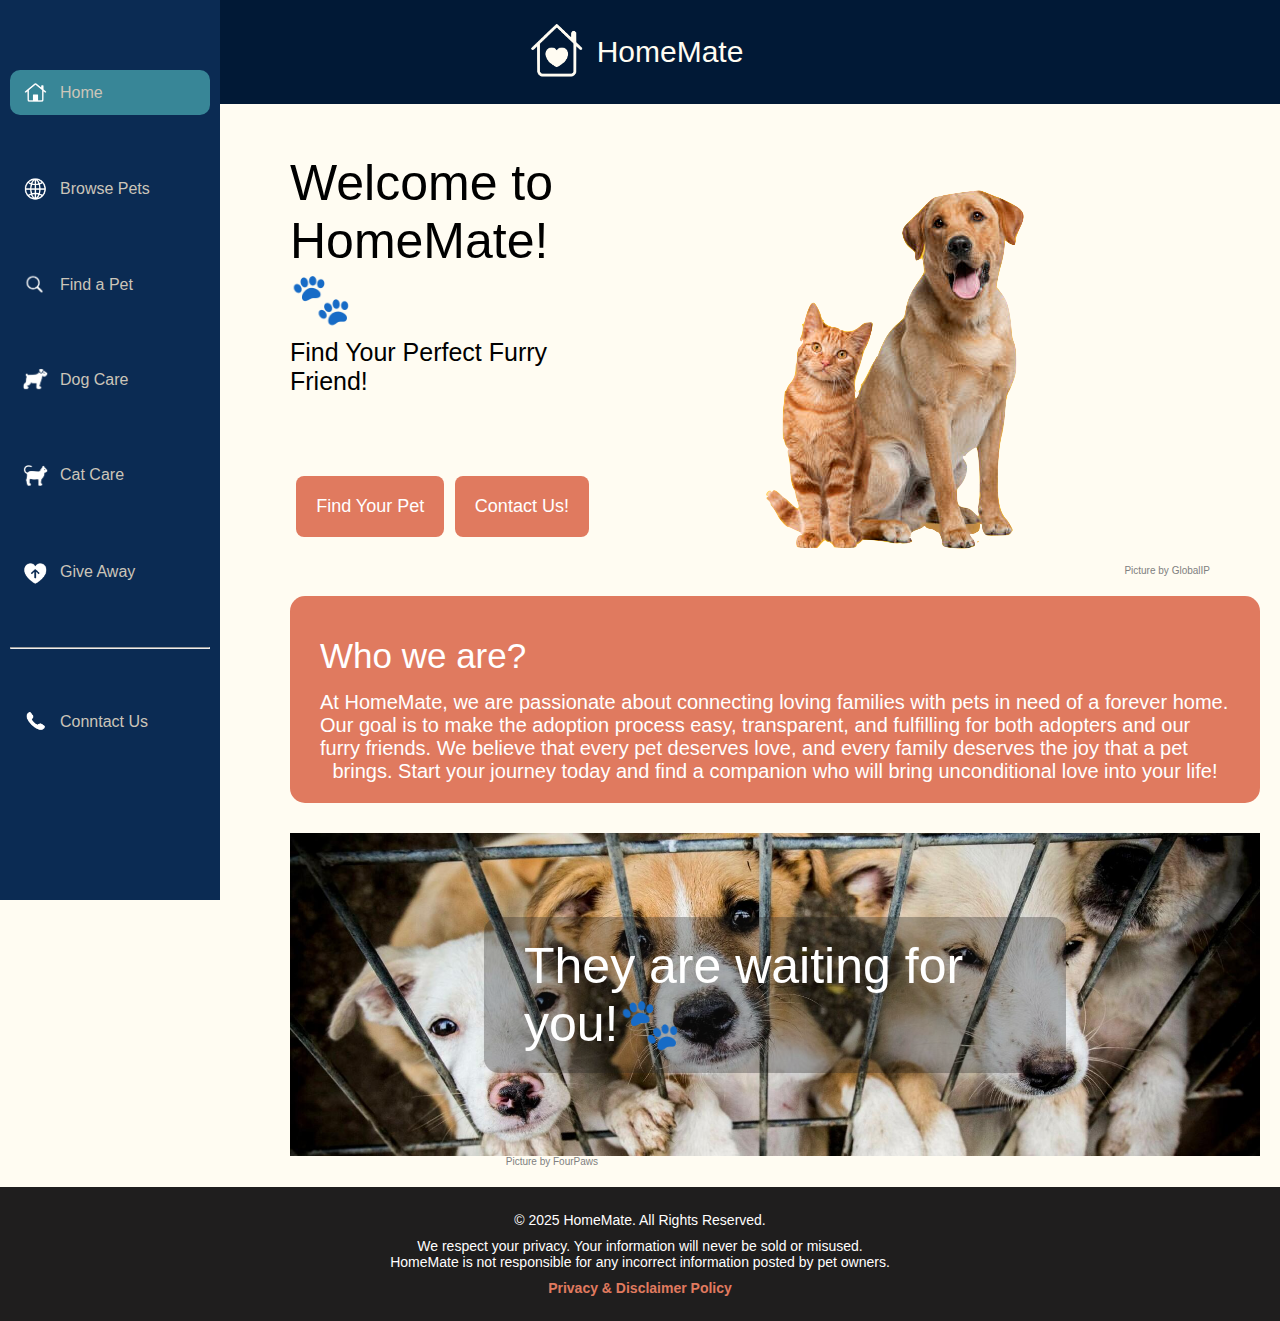
==== index.html @ 2cdd7144 "Rename home.html to index.html" ====
<!DOCTYPE html>

<html lang="e">
    <head>
        <meta charset="utf-8">
        <title>Home </title>
        <link rel="stylesheet" href="styles/sidebar-style.css">
        <link rel="stylesheet" href="styles/header-style.css">
        <link rel="stylesheet" href="styles/index-style.css">
        <link rel="stylesheet" href="styles/global-style.css">
        <link rel="stylesheet" href="styles/footer-style.css">
    </head>
    <body>
        <div class="container">
            <div class="header"> 
                <a href="index.html"><img src="Assets/logo.png"></a>
                <p>HomeMate</p>
            </div>
            <div class="side-bar">
                <ul>
                    <li class="active">
                        <a href="index.html" title="Home">
                            <img src="Assets/house-white.png"> <p>Home</p>
                        </a>
                    </li>
                    <li>
                        <a href="browse.html" title="Browse Pets">
                            <img src="Assets/globe-white.png"> <p>Browse Pets</p>
                        </a>
                    </li>
                    <li>
                        <a href="find.html" title="Find a Pet">
                        <img src="Assets/search-white.png"> <p>Find a Pet</p>
                        </a>
                    </li>
                    <li>
                        <a href="dogcare.html" title="Dog Care">
                            <img src="Assets/dog-white.png"> <p>Dog Care</p>
                        </a>
                    </li>
                    <li>
                        <a href="catcare.html" title="Cat Care">
                            <img src="Assets/cat-white.png"> <p>Cat Care</p>
                        </a>
                    </li>
                    <li>
                        <a href="giveaway.html" title="Give Away a Pet">
                            <img src="Assets/heart-up-white.png"> <p>Give Away</p>
                        </a>
                    </li>
                    <hr>
                    <li>
                        <a href="contact.html" title="Contact">
                            <img src="Assets/phone-white.png"> <p>Conntact Us</p>
                        </a>
                    </li>
                </ul>
            </div>
            <div class="content-area">
                <div class="title-container">
                    <h1> Welcome to HomeMate! 🐾 </h1>
                    <h2> Find Your Perfect Furry Friend! </h2>
                    <a href="find.html" class="btn">Find Your Pet</a>
                    <a href="contact.html" class="btn">Contact Us!</a>
                </div class="">
                <div class="image">
                    <img src="Assets/dog-cat.png" alt="Image of a dog with a cat smiling ">
                    <a class="image-footnote" href="https://www.istockphoto.com/photo/labrador-retriever-dog-panting-and-ginger-cat-sitting-in-front-of-dark-yellow-gm1435010849-476472165" target="_blank"> Picture by GlobalIP </a>
                </div>
                <div class="card">
                    <h1> Who we are? </h1>
                    <p>
                        At <b>HomeMate</b>, we are passionate about <b>connecting loving families</b> with pets in need of a forever home. Our goal is to <b>make the adoption process easy, transparent, and fulfilling</b> for both adopters and our furry friends. 
                        We believe that <b>every pet deserves love</b>, and <b>every family deserves the joy</b> that a pet brings. <b>Start your journey today</b> and find a companion who will bring <b>unconditional love</b> into your life!
                    </p>
                </div>
                <div class="image-container">
                    <img src="Assets/pet-shelter.jpg" alt="Picture of cute dogs behinf bars waiting for being adopted">
                    <div class="image-text">They are waiting for you!🐾</div>
                </div>
                <a class="image-footnote" href="https://www.four-paws.org/campaigns-topics/topics/companion-animals/adoption" target="_blank"> Picture by FourPaws </a>
            </div>
            <div class="footer">
                <p>&copy; 2025 HomeMate. All Rights Reserved.</p>
                <p>
                    We respect your privacy. Your information will never be sold or misused. 
                    <br>HomeMate is not responsible for any incorrect information posted by pet owners.
                </p>
                <p>
                    <a href="privacy.html">Privacy & Disclaimer Policy</a>
                </p>
            </div>
        </div>
       
    </body>
</html>
---- styles/sidebar-style.css ----
/* Start of default values for Sidebar*/
.side-bar {
    width: 70px;
    height: 100vh;
    position: fixed;
    top: 0;
    left: 0;
    padding: 20px 10px;
    background-color: #0B2B53;
    transition: width 0.5s ease-in-out;
    z-index: 100;
    overflow: hidden;
}

ul {
    list-style-type: none;
    padding: 0;
    margin: 0;
}

ul li{
    position: relative;
    padding: 10px;
    margin: 50px 0;
    border-radius: 10px;
    transition: background 0.3s;
}


ul li a {
    display: flex;
    align-items: center;
    text-decoration: none;
    color: #CCC5B9;
}

ul li img {
    width: 30px;
    transition: margin 0.3s;
    align-items: center;
}

ul li p {
    position: absolute;
    left: 50px;
    top: 50%;
    transform: translateY(-50%);
    display: none;
    white-space: nowrap;
    transition: opacity 0.3s;
}

/* End of default values for Sidebar*/

/* Sidebar Interactions */

.side-bar:hover{
    width: 220px;
}

.side-bar:hover ul li img{
    margin-right: 10px;
}

.side-bar:hover ul li a p {
    display: block;
    opacity: 1;
}

.side-bar:hover ul li {
    justify-content: flex-start;
}
ul li:hover {
    background-color: #38869750;
}
li.active {
    background-color: #388697;
}
li.active:hover {
    background-color: #388697;
}

/* Mobile Small Screens */
@media (max-width: 900px) {
    .side-bar {
        width: 100%;
        height: auto;
        position: relative;
        padding: 10px;
    }

    .side-bar ul {
        display: flex;
        justify-content: space-around;
    }

    .side-bar ul li {
        margin: 0;
        padding: 5px;
    }

    .side-bar ul li img {
        width: 25px;
    }

    .side-bar ul li p {
        display: none !important;
    }

    .side-bar:hover {
        width: 100%;
    }
}
---- styles/header-style.css ----
.header{
    display: flex;
    align-items: center;
    justify-content: center;
    background-color: #011936;
    padding: 20px;
    width: 100%;
    height: auto;
}

.header img {
    width: 60px;
    height: auto;
}

.header p {
    margin: 10px;
    font-size: 30px;
    color: #FFFCF2;
    font-weight: lighter;
}

@media (max-width: 900px) {
    .header {
        flex-direction: column;
        text-align: center;
    }
    
    .header img {
        width: 40px; /* Slightly smaller logo */
    }

    .header p {
        font-size: 20px; /* Reduce font size on smaller screens */
    }
}
---- styles/index-style.css ----
.content-area {
    display: grid;
    grid-template-columns: 1fr;
    grid-template-rows: 1fr auto auto;
    margin-left: 90px;
    padding: 20px;
    transition: margin-left 0.5s ease;
}

.container, .content-area {
    overflow: visible;
}

.title-container {
    grid-column: span ;
}

.title-container h1{
    font-size: 50px;
}

.title-container h2{
    font-size: 25px;
}

.image {
    display: flex;
    flex-direction: column;
    grid-area: 1/3/2/4;
    min-width: 30%;
}

.image-footnote {
    text-align: right;
    font-weight: lighter;
    font-size: 10px;
    text-decoration: none;
    color: gray;
}

.card{
    gap: 10px;
    grid-area: 2/1/3/3;
    margin-top: 20px;
    margin-bottom: 30px;
    background-color: #E07A5F;
    padding: 30px;
    border-radius: 15px;
    grid-column: span 3;
    grid-row: span 1;
    color: white;
    max-width: 100%;
    word-wrap: break-word;
    overflow-wrap: break-word;
    padding-bottom: 20px;
}

.card h1 {
    font-size: 35px;
    font-weight: 300;
    margin-top: 10px;
}

.card p {
    font-size: 20px;
    font-weight: lighter;
    text-align-last: center;
    margin-top: 15px;
    min-width: auto;
    min-height: auto
}

.btn {
    display: inline-block;
    padding: 20px 20px;
    background-color: #E07A5F;
    color: white;
    text-decoration: none;
    font-size: 18px;
    border-radius: 8px;
    margin-top: 80px;
    text-align: center;
    margin-left: 2%;
}


.btn:hover {
    background-color: #E07A5F80;
}
.btn:active {
    background-color: #bc411f;
}

.image-container {
    position: relative;
    grid-column: span 3;
    grid-row: span 2;
    width: 100%;
    display: flex; 
    justify-content: center;
    align-items: center; 
    overflow: hidden; 
}

.image-container img {
    max-width: 100%;
    height: auto;
}

.image-text {
    position: absolute;
    top: 50%; 
    left: 50%;
    transform: translate(-50%, -50%);
    color: white;
    font-size: 50px;
    font-weight: light;
    background: rgba(30, 30, 30, 0.314);
    border-radius: 20px;
    padding: 20px 40px; 
    border-radius: 15px;
    display: flex;
    align-items: center;
    justify-content: center;
    min-width: 60%;
    min-height: 80px;
}

@media (max-width: 1525px) {
    .image {
        display: flex;
        justify-content: center;
        min-width: 30%;
        margin-right: 50px;
    }
}

@media (max-width: 900px) {
    .content-area {
        grid-template-columns: 1fr;
        padding: 10px;
        gap: 20px;
    }

    .title-container {
        display: flex;
        flex-direction: column;
        align-items: center;
    }

    .btn {
        display: block;
        width: 80%;
        text-align: center;
        margin: 10px auto;
        font-size: 16px;
        padding: 12px 20px;
    }

    .card {
        padding: 20px;
        margin: 10px 0;
        text-align: center;
    }

    .image {
        grid-area: 2/1/2/3;
        display: flex;
        flex-direction: column;
        align-items: center;
        width: 100%;
    }   

    .image img {
        max-width: 70%;
        height: auto;
    }

    .image-text {
        font-size: 4vw;
        padding: 10px 20px;
    }

    .card h1 {
        font-size: 23px;
    }

    .card p {
        font-size: 15px;
    }
}
---- styles/global-style.css ----
/* Global Default Styles */
*{
    margin: 0;
    padding: 0;
    box-sizing: border-box;
    font-family: Helvetica;
}
body{
    background-color: #FFFCF2 ;
}

/* Content Area Global styles*/
.content-area {
    margin-left: 120px;
    padding: 20px;
    transition: margin-left 0.5s ease;
}

/* Content area pushed to the right by sidebar hovering */
.side-bar:hover + .content-area{
    margin-left: 270px;
}

/* Title Container Styles */
.title-container h1 {
    font-size: 50px;
    font-weight: 300;
    margin-top: 30px;
}
.title-container h2 {
    font-size: 25px;
    margin-top: 10px;
    font-weight: lighter;
}
.title-container h3{
    font-size: 25px;
    font-weight: lighter;
    margin-top: 20px;
    margin-bottom: 15px;
}
.title-container p{
    font-size: 20px;
    font-weight: normal;
    margin-left: 15px;
    margin-top: 10px;
    margin-bottom: 20px;
    margin-right: 10px;
}

/* Small devices Global styles */
@media (max-width: 900px) {
    .content-area {
        margin-left: 0 !important; /* Prevent shifting */
    }
    
    .title-container h1 {
        font-size: 34px;
    }

    .title-container h2 {
        font-size: 20px;
    }
    .form-group label{
        font-size: 18px;
    }
}
---- styles/footer-style.css ----
.footer {
    background-color: #1f1e1e; /* Distinct background color */
    color: white;
    text-align: center;
    padding: 15px 20px;
    width: 100%;
    font-size: 14px;
    position: relative;
    bottom: 0;
    left: 0;
}

.footer p{
    margin: 10px;
    font-weight: lighter;
}

.footer a {
    color: #E07A5F; /* Gold color for visibility */
    text-decoration: none;
    font-weight: bold;
    margin: 10px;
    margin-top: 20px
}

.footer a:hover {
    text-decoration: underline;
}
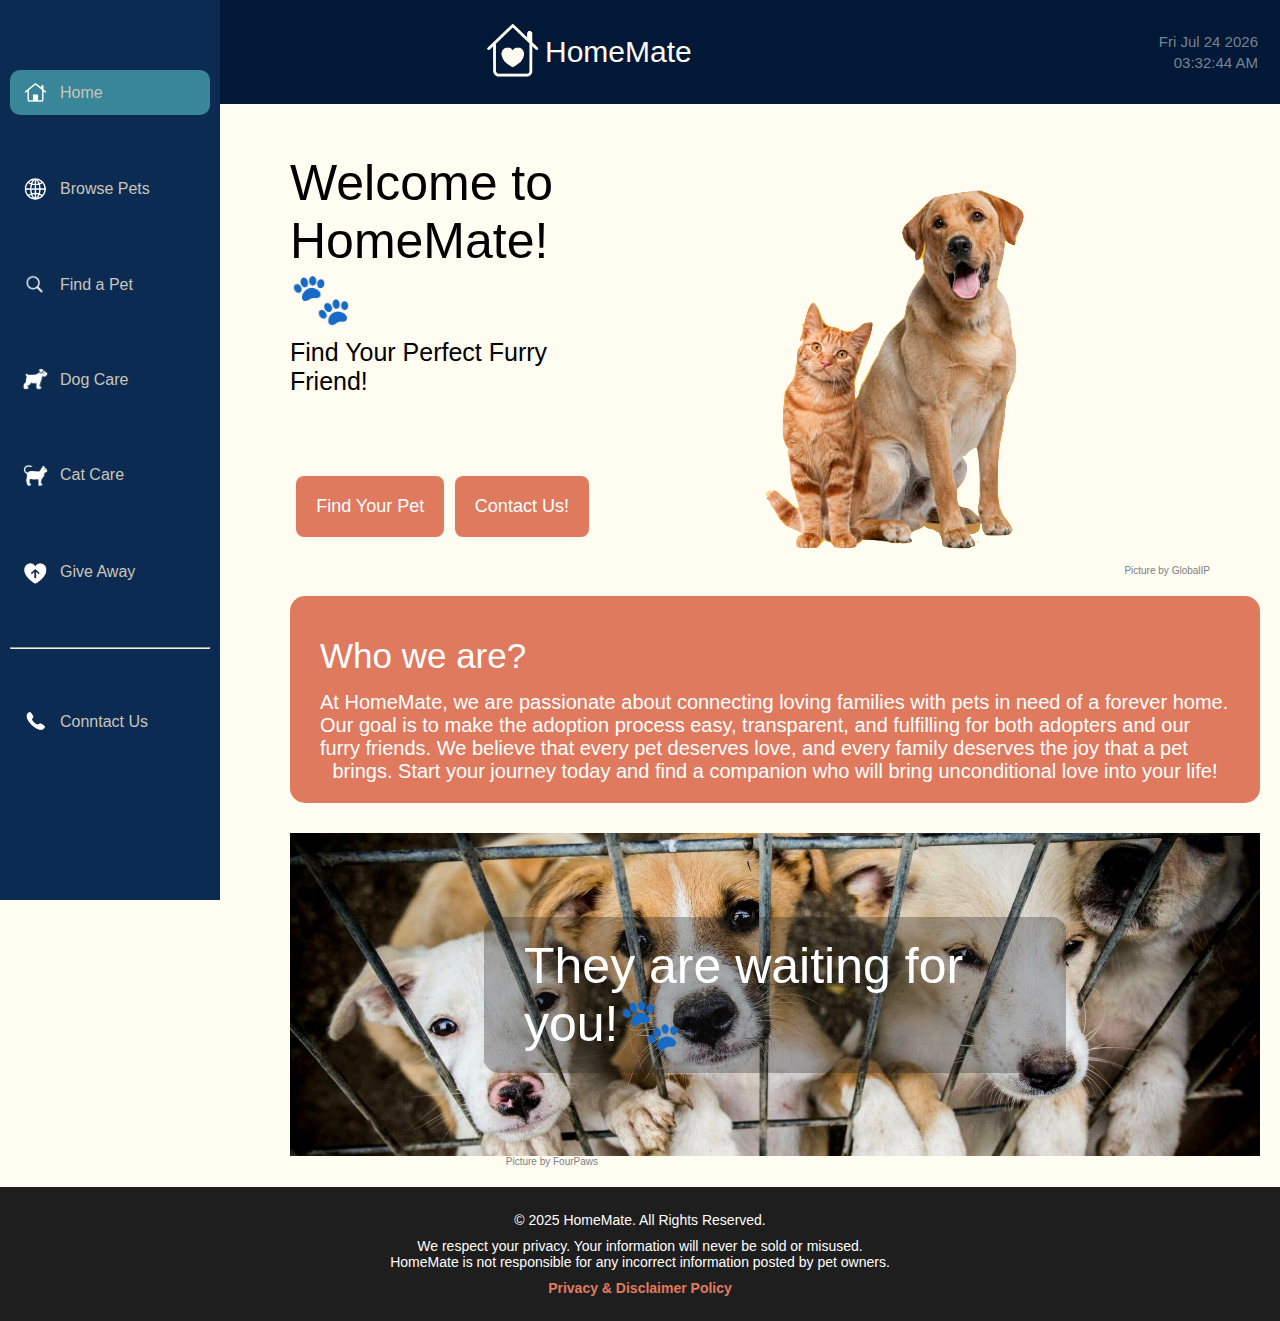
==== commit e1d0d40a: "Implementation of the date and time in Header" ====
--- a/index.html
+++ b/index.html
@@ -3,18 +3,27 @@
 <html lang="e">
     <head>
         <meta charset="utf-8">
+        <meta name="viewport" content="width=device-width, initial-scale=1.0">
         <title>Home </title>
         <link rel="stylesheet" href="styles/sidebar-style.css">
         <link rel="stylesheet" href="styles/header-style.css">
+        <link rel="stylesheet" href="styles/global-style.css">
         <link rel="stylesheet" href="styles/index-style.css">
-        <link rel="stylesheet" href="styles/global-style.css">
         <link rel="stylesheet" href="styles/footer-style.css">
     </head>
     <body>
         <div class="container">
-            <div class="header"> 
-                <a href="index.html"><img src="Assets/logo.png"></a>
-                <p>HomeMate</p>
+            <div class="header">
+                <div>
+                </div>
+                <div class="logo">
+                    <a href="index.html"><img src="Assets/logo.png"></a>
+                    <p>HomeMate</p>
+                </div>
+                <div class="date-time">
+                    <p id="date"> -- -- -- </p>
+                    <p id="time"> -- -- -- </p>
+                </div>
             </div>
             <div class="side-bar">
                 <ul>
@@ -58,8 +67,8 @@
             </div>
             <div class="content-area">
                 <div class="title-container">
-                    <h1> Welcome to HomeMate! 🐾 </h1>
-                    <h2> Find Your Perfect Furry Friend! </h2>
+                    <h1 class="main-title"> Welcome to HomeMate! 🐾 </h1>
+                    <h2 class="main-subheading"> Find Your Perfect Furry Friend! </h2>
                     <a href="find.html" class="btn">Find Your Pet</a>
                     <a href="contact.html" class="btn">Contact Us!</a>
                 </div class="">
@@ -91,6 +100,6 @@
                 </p>
             </div>
         </div>
-       
+        <script src="scripts/header.js"></script>
     </body>
 </html>--- a/styles/sidebar-style.css
+++ b/styles/sidebar-style.css
@@ -81,7 +81,7 @@
 }
 
 /* Mobile Small Screens */
-@media (max-width: 900px) {
+@media (max-width: 1200px) {
     .side-bar {
         width: 100%;
         height: auto;
--- a/styles/header-style.css
+++ b/styles/header-style.css
@@ -1,12 +1,20 @@
+
 
 .header{
     display: flex;
     align-items: center;
-    justify-content: center;
+    justify-content: space-between;
+    margin-left: auto;
     background-color: #011936;
     padding: 20px;
     width: 100%;
     height: auto;
+    margin: 0 auto;
+}
+
+.logo {
+    display: flex;
+    align-items: center;
 }
 
 .header img {
@@ -15,23 +23,47 @@
 }
 
 .header p {
-    margin: 10px;
+    margin: 2px;
     font-size: 30px;
     color: #FFFCF2;
     font-weight: lighter;
 }
 
-@media (max-width: 900px) {
+.date-time {
+    display: flex;
+    flex-direction: column;
+    align-items: flex-end;
+}
+
+.date-time p {
+    font-size: 15px;
+    justify-content: center;
+    font-weight: 100;
+    color: rgba(221, 219, 219, 0.557);
+}
+
+
+@media (max-width: 1200px) {
     .header {
         flex-direction: column;
         text-align: center;
     }
     
     .header img {
-        width: 40px; /* Slightly smaller logo */
+        width: 40px;
     }
 
     .header p {
-        font-size: 20px; /* Reduce font size on smaller screens */
+        font-size: 20px;
+    }
+    .date-time {
+        display: flex;
+        flex-direction: row;
+        align-items: center;
+    }
+    .date-time p {
+        font-size: 10px;
+        justify-content: center;
+        font-weight: 100;
     }
 }--- a/styles/global-style.css
+++ b/styles/global-style.css
@@ -48,7 +48,7 @@
 }
 
 /* Small devices Global styles */
-@media (max-width: 900px) {
+@media (max-width: 1200px) {
     .content-area {
         margin-left: 0 !important; /* Prevent shifting */
     }
--- a/styles/index-style.css
+++ b/styles/index-style.css
@@ -135,11 +135,10 @@
     }
 }
 
-@media (max-width: 900px) {
+@media (max-width: 1200px) {
     .content-area {
         grid-template-columns: 1fr;
         padding: 10px;
-        gap: 20px;
     }
 
     .title-container {
@@ -148,9 +147,18 @@
         align-items: center;
     }
 
+    .main-title {
+        text-align: center;
+    }
+
+    .main-subheading {
+        margin-bottom: 20px;
+
+    }
+
     .btn {
         display: block;
-        width: 80%;
+        width: 50%;
         text-align: center;
         margin: 10px auto;
         font-size: 16px;
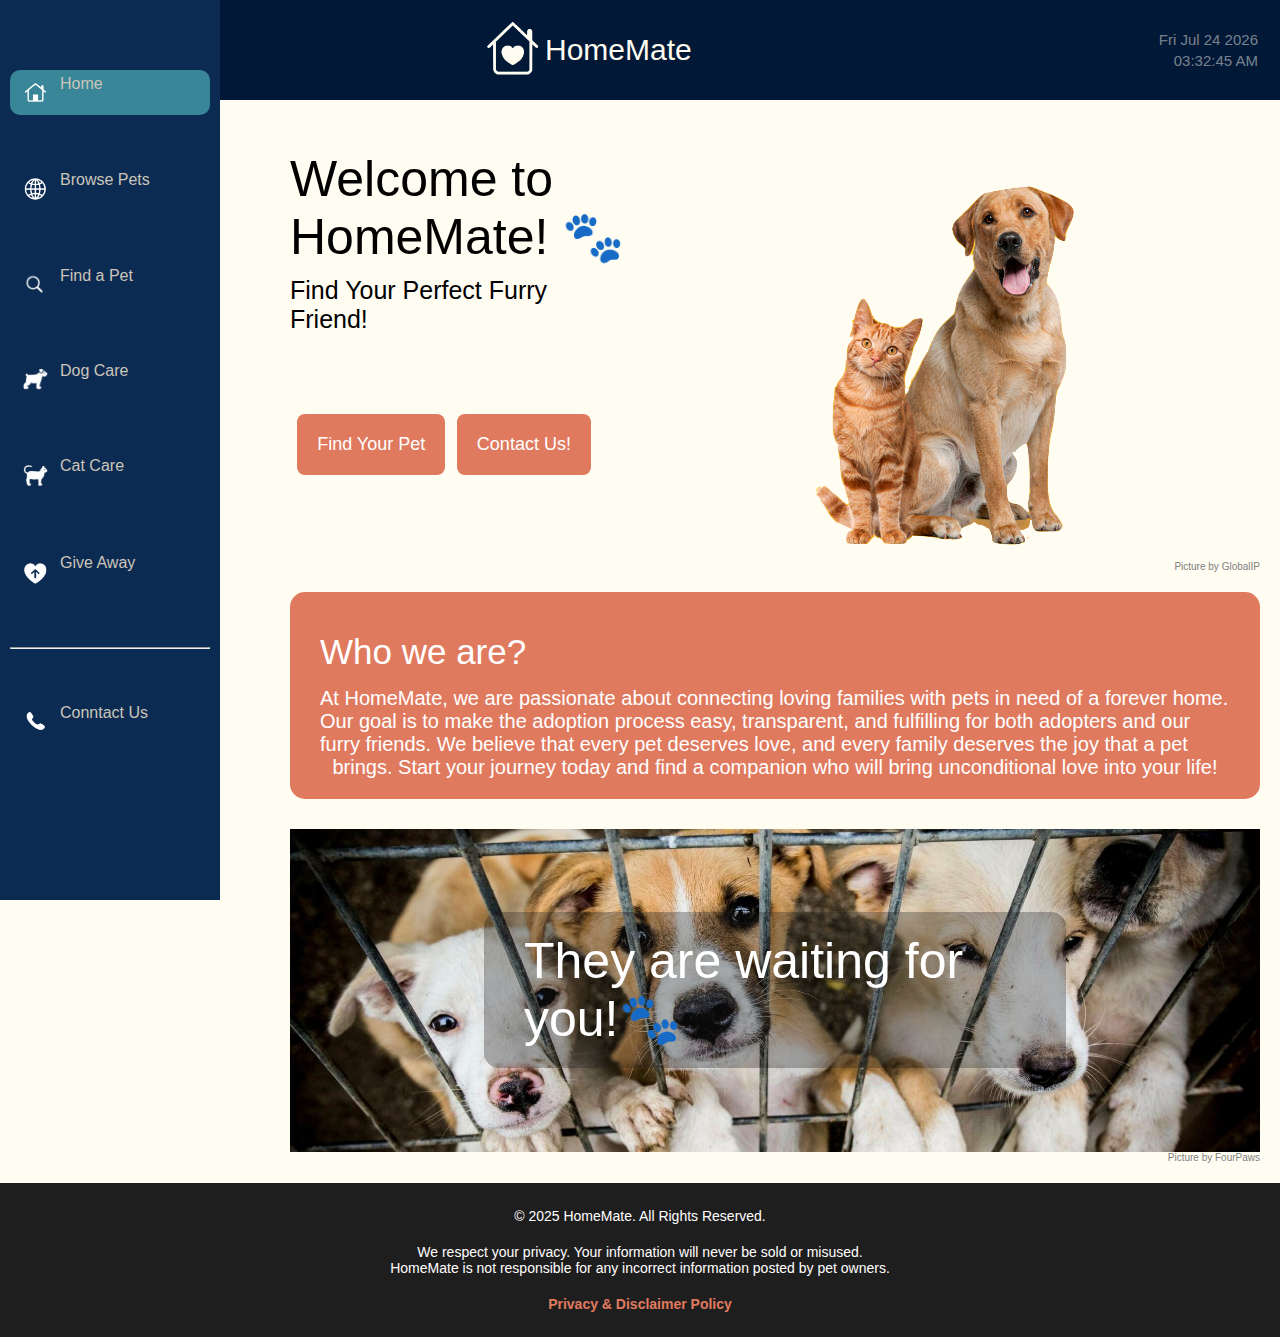
==== commit baa93b54: "Fixed bugs and centred content for small screens" ====
--- a/index.html
+++ b/index.html
@@ -5,9 +5,9 @@
         <meta charset="utf-8">
         <meta name="viewport" content="width=device-width, initial-scale=1.0">
         <title>Home </title>
+        <link rel="stylesheet" href="styles/global-style.css">
         <link rel="stylesheet" href="styles/sidebar-style.css">
         <link rel="stylesheet" href="styles/header-style.css">
-        <link rel="stylesheet" href="styles/global-style.css">
         <link rel="stylesheet" href="styles/index-style.css">
         <link rel="stylesheet" href="styles/footer-style.css">
     </head>
@@ -87,6 +87,7 @@
                     <img src="Assets/pet-shelter.jpg" alt="Picture of cute dogs behinf bars waiting for being adopted">
                     <div class="image-text">They are waiting for you!🐾</div>
                 </div>
+                <div></div> <div></div>
                 <a class="image-footnote" href="https://www.four-paws.org/campaigns-topics/topics/companion-animals/adoption" target="_blank"> Picture by FourPaws </a>
             </div>
             <div class="footer">
--- a/styles/global-style.css
+++ b/styles/global-style.css
@@ -5,20 +5,34 @@
     box-sizing: border-box;
     font-family: Helvetica;
 }
+
 body{
     background-color: #FFFCF2 ;
 }
 
+.container {
+    display: grid;
+    grid-template-areas:
+    "header header header"
+    "side-bar content-area  content-area"
+    "footer footer foooter";
+    height: 100%; /* Full screen height */
+    grid-template-columns: 70px 1fr;
+}
+
 /* Content Area Global styles*/
 .content-area {
-    margin-left: 120px;
+    grid-area: content-area;
+    margin-left: 50px;
     padding: 20px;
     transition: margin-left 0.5s ease;
+    height: 100%;
 }
 
 /* Content area pushed to the right by sidebar hovering */
 .side-bar:hover + .content-area{
-    margin-left: 270px;
+    transition: margin-left 0.5s ease;
+    margin-left: 200px;
 }
 
 /* Title Container Styles */
@@ -31,6 +45,7 @@
     font-size: 25px;
     margin-top: 10px;
     font-weight: lighter;
+    padding-right: 40px;
 }
 .title-container h3{
     font-size: 25px;
@@ -46,19 +61,36 @@
     margin-bottom: 20px;
     margin-right: 10px;
 }
+.title-container hr {
+    margin-top: 20px;
+    width: 90%;
+}
 
 /* Small devices Global styles */
 @media (max-width: 1200px) {
+    .container {
+        display: grid;
+        grid-template-areas:
+        "header header"
+        "side-bar side-bar"
+        "content-area  content-area"
+        "footer foooter";
+        height: 100vh; /* Full screen height */
+        grid-template-columns: 70px 1fr;
+    }    
     .content-area {
-        margin-left: 0 !important; /* Prevent shifting */
+        margin-left: 0px !important;/* Prevent shifting */
     }
     
     .title-container h1 {
         font-size: 34px;
+        text-align: center;
     }
 
     .title-container h2 {
         font-size: 20px;
+        padding-right: 30px;
+        text-align: center;
     }
     .form-group label{
         font-size: 18px;
--- a/styles/sidebar-style.css
+++ b/styles/sidebar-style.css
@@ -1,14 +1,15 @@
 /* Start of default values for Sidebar*/
 .side-bar {
+    grid-area: side-bar;
+    position: fixed;
     width: 70px;
     height: 100vh;
-    position: fixed;
     top: 0;
     left: 0;
     padding: 20px 10px;
     background-color: #0B2B53;
     transition: width 0.5s ease-in-out;
-    z-index: 100;
+    z-index: 10;
     overflow: hidden;
 }
 
@@ -41,7 +42,6 @@
 }
 
 ul li p {
-    position: absolute;
     left: 50px;
     top: 50%;
     transform: translateY(-50%);
@@ -84,7 +84,7 @@
 @media (max-width: 1200px) {
     .side-bar {
         width: 100%;
-        height: auto;
+        height: 60px;
         position: relative;
         padding: 10px;
     }
--- a/styles/header-style.css
+++ b/styles/header-style.css
@@ -1,14 +1,15 @@
 
 
 .header{
+    grid-area: header;
     display: flex;
     align-items: center;
     justify-content: space-between;
     margin-left: auto;
     background-color: #011936;
     padding: 20px;
-    width: 100%;
-    height: auto;
+    width: 100vw;
+    height: 100px;
     margin: 0 auto;
 }
 
--- a/styles/index-style.css
+++ b/styles/index-style.css
@@ -1,14 +1,10 @@
 .content-area {
     display: grid;
     grid-template-columns: 1fr;
-    grid-template-rows: 1fr auto auto;
-    margin-left: 90px;
+    grid-template-rows: 1fr auto;
     padding: 20px;
     transition: margin-left 0.5s ease;
-}
-
-.container, .content-area {
-    overflow: visible;
+    max-width: 100vw;
 }
 
 .title-container {
@@ -17,6 +13,7 @@
 
 .title-container h1{
     font-size: 50px;
+    margin-right: 20px;
 }
 
 .title-container h2{
@@ -92,6 +89,7 @@
 }
 
 .image-container {
+    width: 100%;
     position: relative;
     grid-column: span 3;
     grid-row: span 2;
@@ -131,14 +129,21 @@
         display: flex;
         justify-content: center;
         min-width: 30%;
-        margin-right: 50px;
+    }
+    .content-area {
+        margin-left: 0px;
     }
 }
 
 @media (max-width: 1200px) {
+
+    .container {
+        grid-template-columns: 1fr;
+    }
+
     .content-area {
-        grid-template-columns: 1fr;
-        padding: 10px;
+        display: flex;
+        flex-direction: column;
     }
 
     .title-container {
@@ -153,7 +158,6 @@
 
     .main-subheading {
         margin-bottom: 20px;
-
     }
 
     .btn {
--- a/styles/footer-style.css
+++ b/styles/footer-style.css
@@ -1,13 +1,13 @@
 .footer {
+    grid-area: footer;
+    display: flex;
+    flex-direction: column;
     background-color: #1f1e1e; /* Distinct background color */
     color: white;
     text-align: center;
     padding: 15px 20px;
-    width: 100%;
+    width: 100vw;
     font-size: 14px;
-    position: relative;
-    bottom: 0;
-    left: 0;
 }
 
 .footer p{
@@ -25,4 +25,21 @@
 
 .footer a:hover {
     text-decoration: underline;
+}
+
+@media (max-width: 1200px) {
+    .footer {
+        grid-area: footer;
+        display: flex;
+        flex-direction: column;
+        
+    }
+}
+
+@media (max-width: 800px) {
+    .footer {
+        grid-area: footer;
+        display: flex;
+        flex-direction: column;
+    }
 }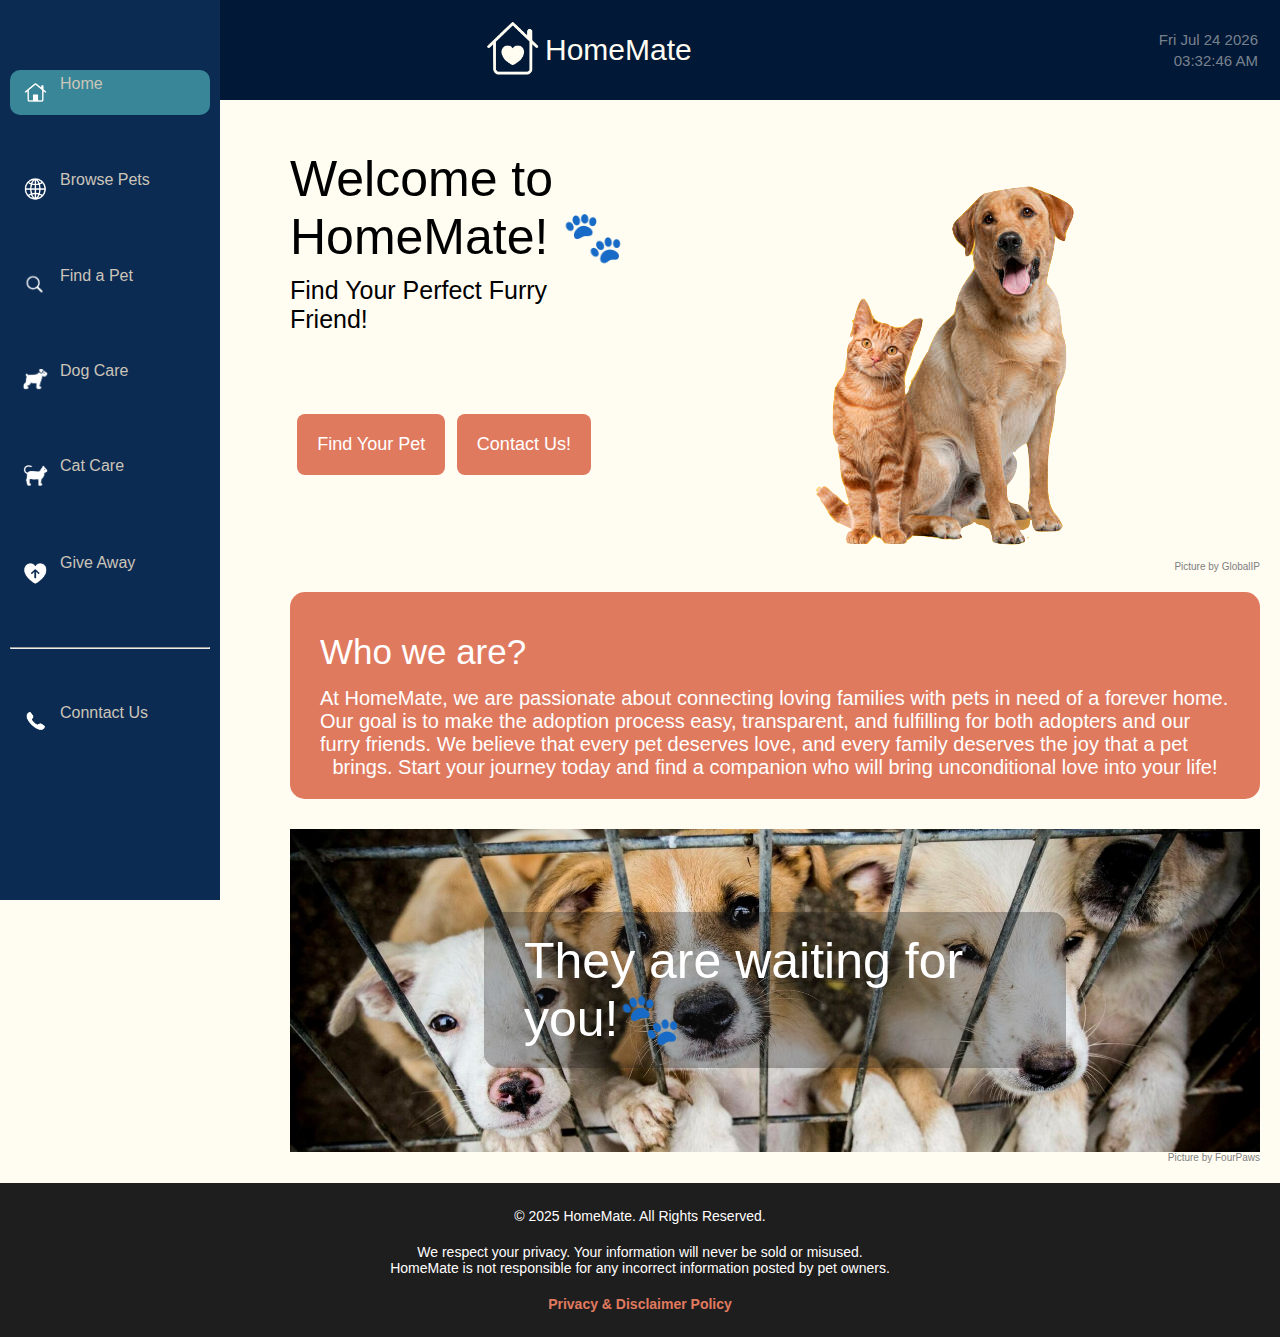
==== commit 268d5365: "Finished implementation of browsing pets" ====
--- a/index.html
+++ b/index.html
@@ -33,7 +33,7 @@
                         </a>
                     </li>
                     <li>
-                        <a href="browse.html" title="Browse Pets">
+                        <a href="pets.html" title="Browse Pets">
                             <img src="Assets/globe-white.png"> <p>Browse Pets</p>
                         </a>
                     </li>
--- a/styles/sidebar-style.css
+++ b/styles/sidebar-style.css
@@ -9,7 +9,7 @@
     padding: 20px 10px;
     background-color: #0B2B53;
     transition: width 0.5s ease-in-out;
-    z-index: 10;
+    z-index: 300;
     overflow: hidden;
 }
 
